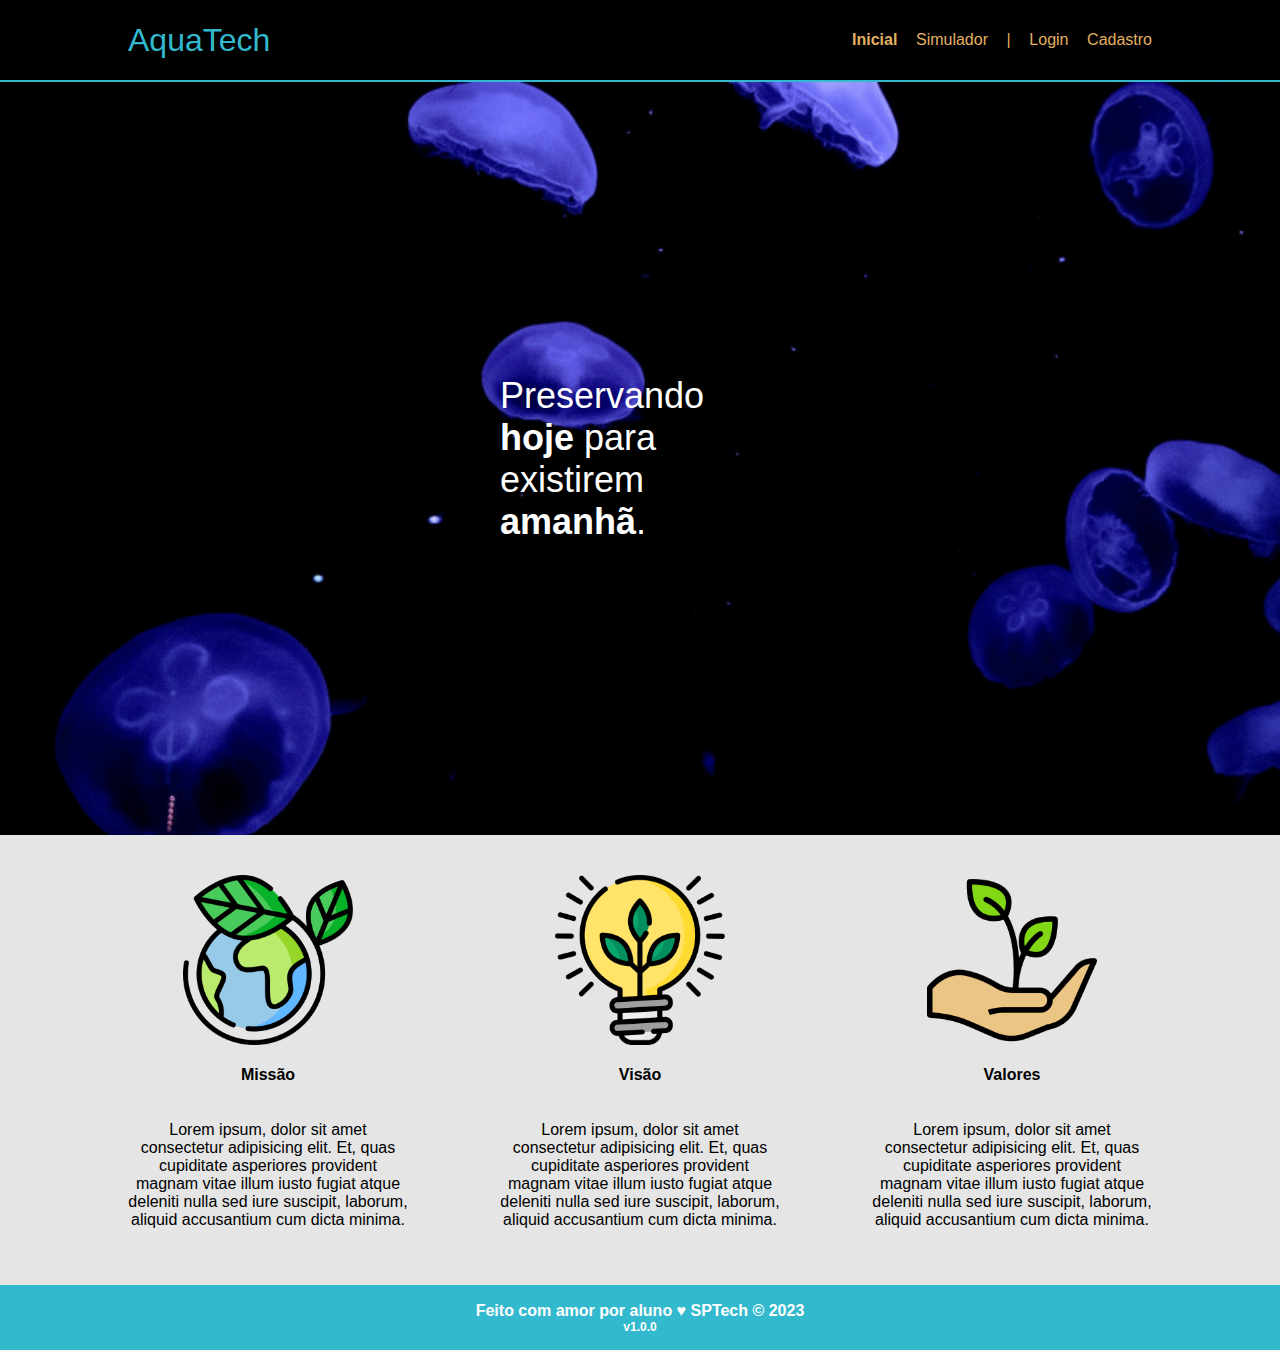
==== web-data-viz/site/public/index.html @ 273b3b71 "tela dash working!" ====
<!DOCTYPE html>
<html lang="en">

<head>
    <meta charset="UTF-8">
    <meta http-equiv="X-UA-Compatible" content="IE=edge">
    <meta name="viewport" content="width=device-width, initial-scale=1.0">

    <title>AquaTech | Página Inicial</title>

    <script src="./js/funcoes.js"></script>

    <link rel="icon" href="./assets/icon/favicon2.ico">
    <link rel="stylesheet" href="./css/estilo.css">
    <link rel="preconnect" href="https://fonts.gstatic.com">
    <!-- <link
        href="https://fonts.googleapis.com/css2?family=Exo+2:ital,wght@0,100;0,200;0,300;0,400;0,500;0,600;0,700;0,800;0,900;1,100;1,200;1,300;1,400;1,500;1,600;1,700;1,800;1,900&display=swap"
        rel="stylesheet"> -->
</head>

<body>
    <div class="header">
      <div class="container">
        <h1 class="titulo">AquaTech</h1>
        <ul class="navbar">
          <li class="agora">
            <a href="#">Inicial</a>
          </li>
          <li>
            <a href="simulador.html">Simulador</a>
          </li>
          <li>|</li>
          <li>
            <a href="login.html">Login</a>
          </li>
          <li>
            <a href="cadastro.html">Cadastro</a>
          </li>
        </ul>
      </div>
    </div>
  
    <div class="banner">
      <div class="container">
        <p>Preservando <span>hoje</span> para existirem <span>amanhã</span>.</p>
      </div>
    </div>
  
    <div class="social">
      <div class="container">
        <div class="boxes">
          <div class="box">
            <img src="assets/imgs/planet-earth_color.png">
            <h4>Missão</h4>
            <p>Lorem ipsum, dolor sit amet consectetur adipisicing elit. Et, quas cupiditate asperiores provident magnam
              vitae illum iusto fugiat atque deleniti nulla sed iure suscipit, laborum, aliquid accusantium cum dicta
              minima.</p>
          </div>
          <div class="box">
            <img src="assets/imgs/lightbulb_color.png">
            <h4>Visão</h4>
            <p>Lorem ipsum, dolor sit amet consectetur adipisicing elit. Et, quas cupiditate asperiores provident magnam
              vitae illum iusto fugiat atque deleniti nulla sed iure suscipit, laborum, aliquid accusantium cum dicta
              minima.</p>
          </div>
          <div class="box">
            <img src="assets/imgs/growth_color.png">
            <h4>Valores</h4>
            <p>Lorem ipsum, dolor sit amet consectetur adipisicing elit. Et, quas cupiditate asperiores provident magnam
              vitae illum iusto fugiat atque deleniti nulla sed iure suscipit, laborum, aliquid accusantium cum dicta
              minima.</p>
          </div>
        </div>
      </div>
    </div>
  
    <div class="footer">
      <div class="container">
        <h4>Feito com amor por aluno &hearts; SPTech &copy; 2023</h4>
        <span class="version">v1.0.0</span>
      </div>
    </div>
  </body>

</html>
---- web-data-viz/site/public/css/estilo.css ----
body {
  margin: 0;
  padding: 0;
  font-family: 'Barlow', 'Segoe UI', 'Segoe UI', Tahoma, Geneva, Verdana, sans-serif;
  background-color: black;
}

:root {
  --tamanho-header: 80px;
  --tamanho-banner: calc(100vh - var(--tamanho-header) - var(--tamanho-footer) - 2px);
  --tamanho-simulador: calc(100vh - var(--tamanho-header) - var(--tamanho-footer) - 2px);
  --tamanho-login: calc(100vh - var(--tamanho-header) - var(--tamanho-footer) - 2px);
  --tamanho-footer: 65px;
}

.container {
  display: flex;
  width: 80%;
  margin: auto;
}

.header {
  height: var(--tamanho-header);
  border-bottom: 2px solid #32b9cd;
}

.header .container {
  justify-content: space-between;
  align-items: center;
  height: 100%;
}

.header a {
  text-decoration: none;
  color: #e3b062;
}

.agora {
  font-weight: 800;
}

.navbar {
  width: 300px;
  display: flex;
  align-items: center;
  justify-content: space-between;
  list-style: none;
  color: #e3b062;
}

.titulo {
  color: #32b9cd;
  width: fit-content;
  font-weight: 500;
}

.header h1 {
  margin: 0;
}

.banner {
  height: var(--tamanho-banner);
  background-image: url('../assets/imgs/bg-jelly-fish-para-home.png');
  background-size: cover;
}

.banner .container {
  justify-content: center;
  align-items: center;
  height: 100%;
}

.banner .container p {
  font-size: 36px;
  color: white;
  width: 280px;
}

.banner .container span {
  font-weight: 800;
}

.social {
  background-color: #e5e5e5;
  display: flex;
}

.social .container {
  justify-content: center;
}

.box img {
  width: 170px;
}

.social .container .boxes {
  display: flex;
  justify-content: space-between;
  width: 100%;
}

.box {
  width: 280px;
  height: 450px;
  display: flex;
  flex-direction: column;
  justify-content: center;
  align-items: center;
}

.box p {
  text-align: center;
}

.login {
  height: var(--tamanho-login);
  background-image: url('../assets/imgs/bg-jelly-fish-para-home.png');
  background-size: cover;
}

.login .container {
  justify-content: center;
  align-items: center;
  height: 100%;
}

.card {
  width: 30%;
  background-color: #e5e5e5;
  border-radius: 10px;
  display: flex;
  align-items: center;
  justify-content: space-evenly;
  flex-direction: column;
  color: palevioletred;
  row-gap: 20px;
}

.card-cadastro {
  height: 80%;
}

.card-login {
  height: 60%;
}

.card h2 {
  margin: 0;
  font-size: 30px;
}

.formulario {
  display: flex;
  height: 90%;
  width: 80%;
  justify-content: space-around;
  flex-direction: column;
}

.formulario span {
  font-size: 15px;
  font-weight: 800;
}

.formulario input {
  border: 2px solid #32b9cd;
  height: 30px;
  text-align: center;
  border-radius: 10px;
}

.campo {
  display: flex;
  flex-direction: column;
  justify-content: start;
}

.botao {
  cursor: pointer;
  font-family: "Barlow", sans-serif;
  border: 0;
  border-radius: 5px;
  font-weight: 600;
  font-size: 18px;
  color: #fff;
  background-color: #e6005a;
  width: 120px;
  height: 30px;
  align-self: center;
}

.loading-div {
  width: 50px;
  display: none;
}

.loading-div img {
  height: 50px;
  width: 50px;
}

#div_erros_login {
  display: none
}

.alerta_erro{
  display: flex;
  justify-content: flex-end;
}

.card_erro {
  display: none;
  background-color: #fff;
  color: black;
  width: 230px;
  position: fixed;
  border-radius: 4px;
  border: #e6005a 3px solid;
  padding: 10px;
  margin-right: 10%;
}

.card_erro #mensagem_erro{
  font-weight: 500;
  font-size: 20px;
}

.footer {
  height: var(--tamanho-footer);
  width: 100%;
  background-color: #32b9cd;
  color: #fff;
}

.footer h4 {
  margin: 0;
}

.footer .container {
  align-items: center;
  justify-content: center;
  flex-direction: column;
  height: 100%;
}

.footer .container .version {
  font-size: 12px;
  font-weight: 800;
}

.simulador {
  color: white;
}

.simulador .container {
  flex-direction: column;
  overflow: scroll; 
  height: var(--tamanho-simulador);
}
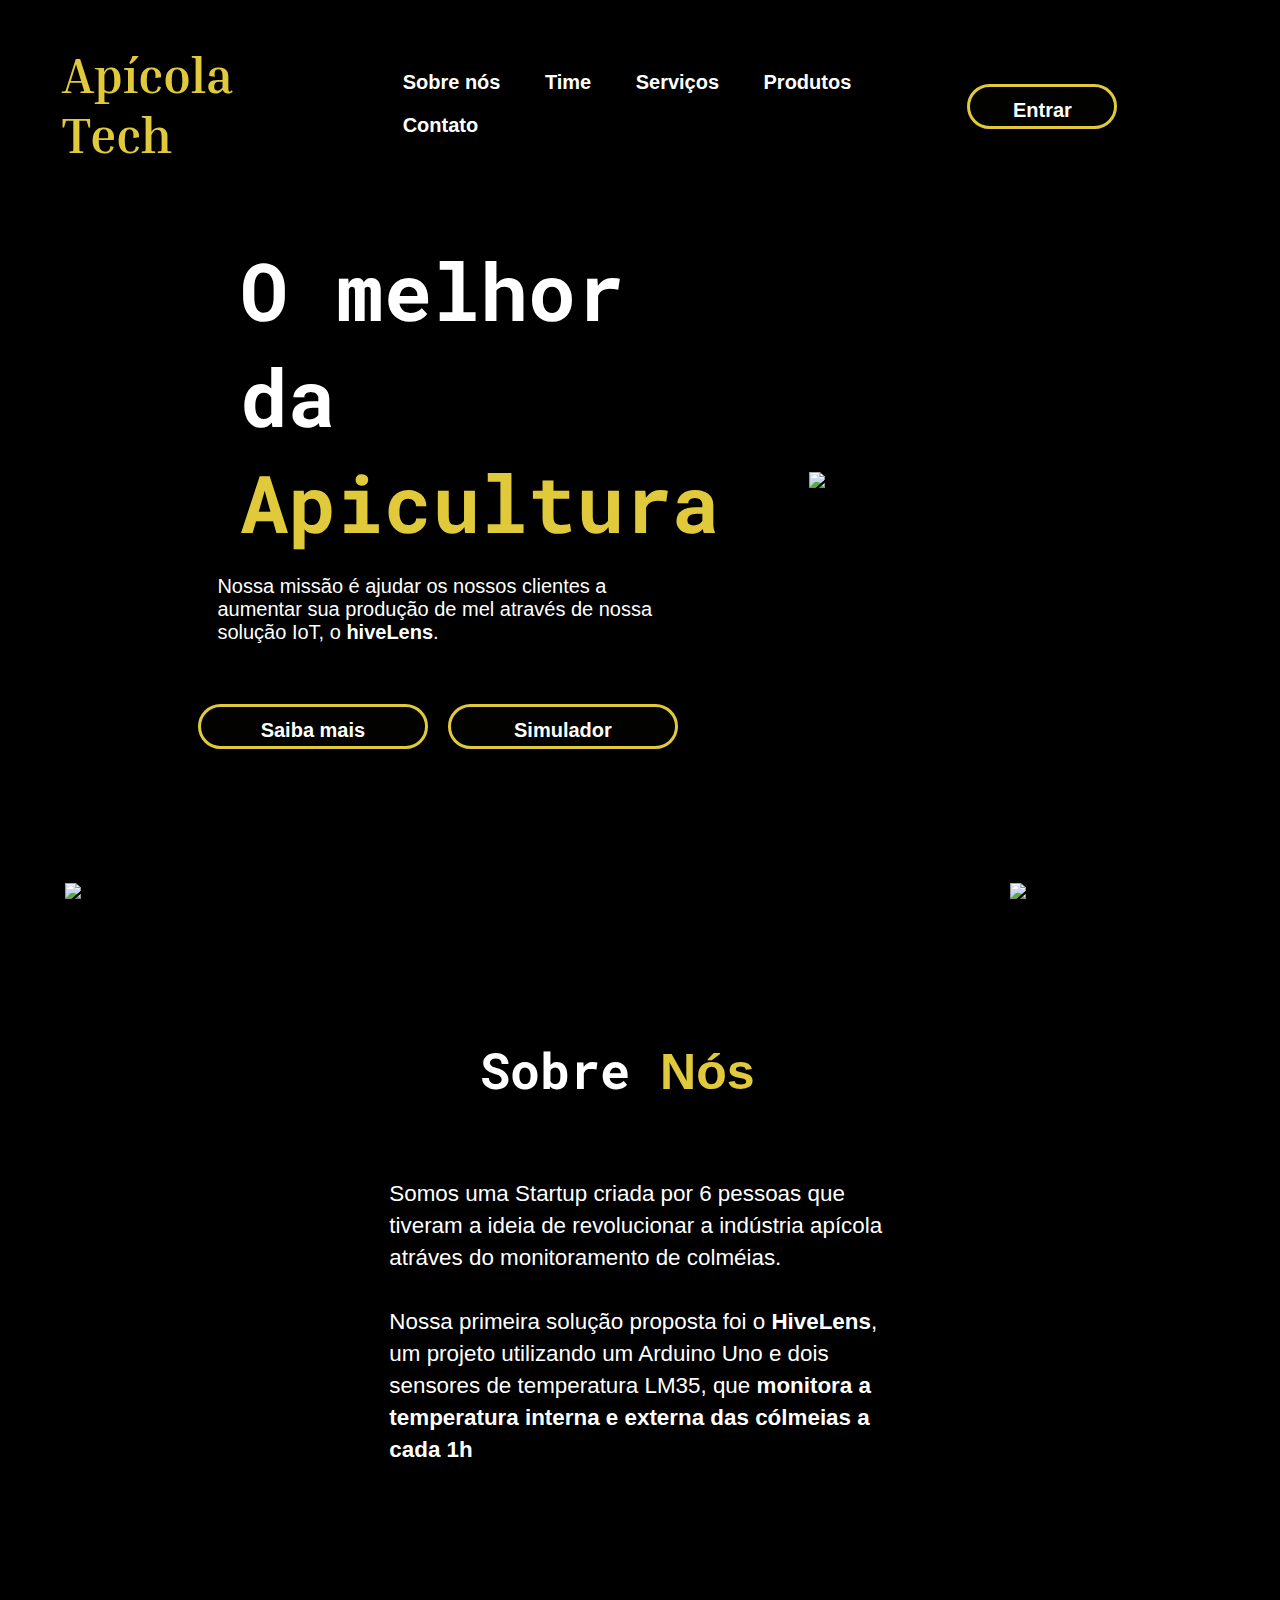
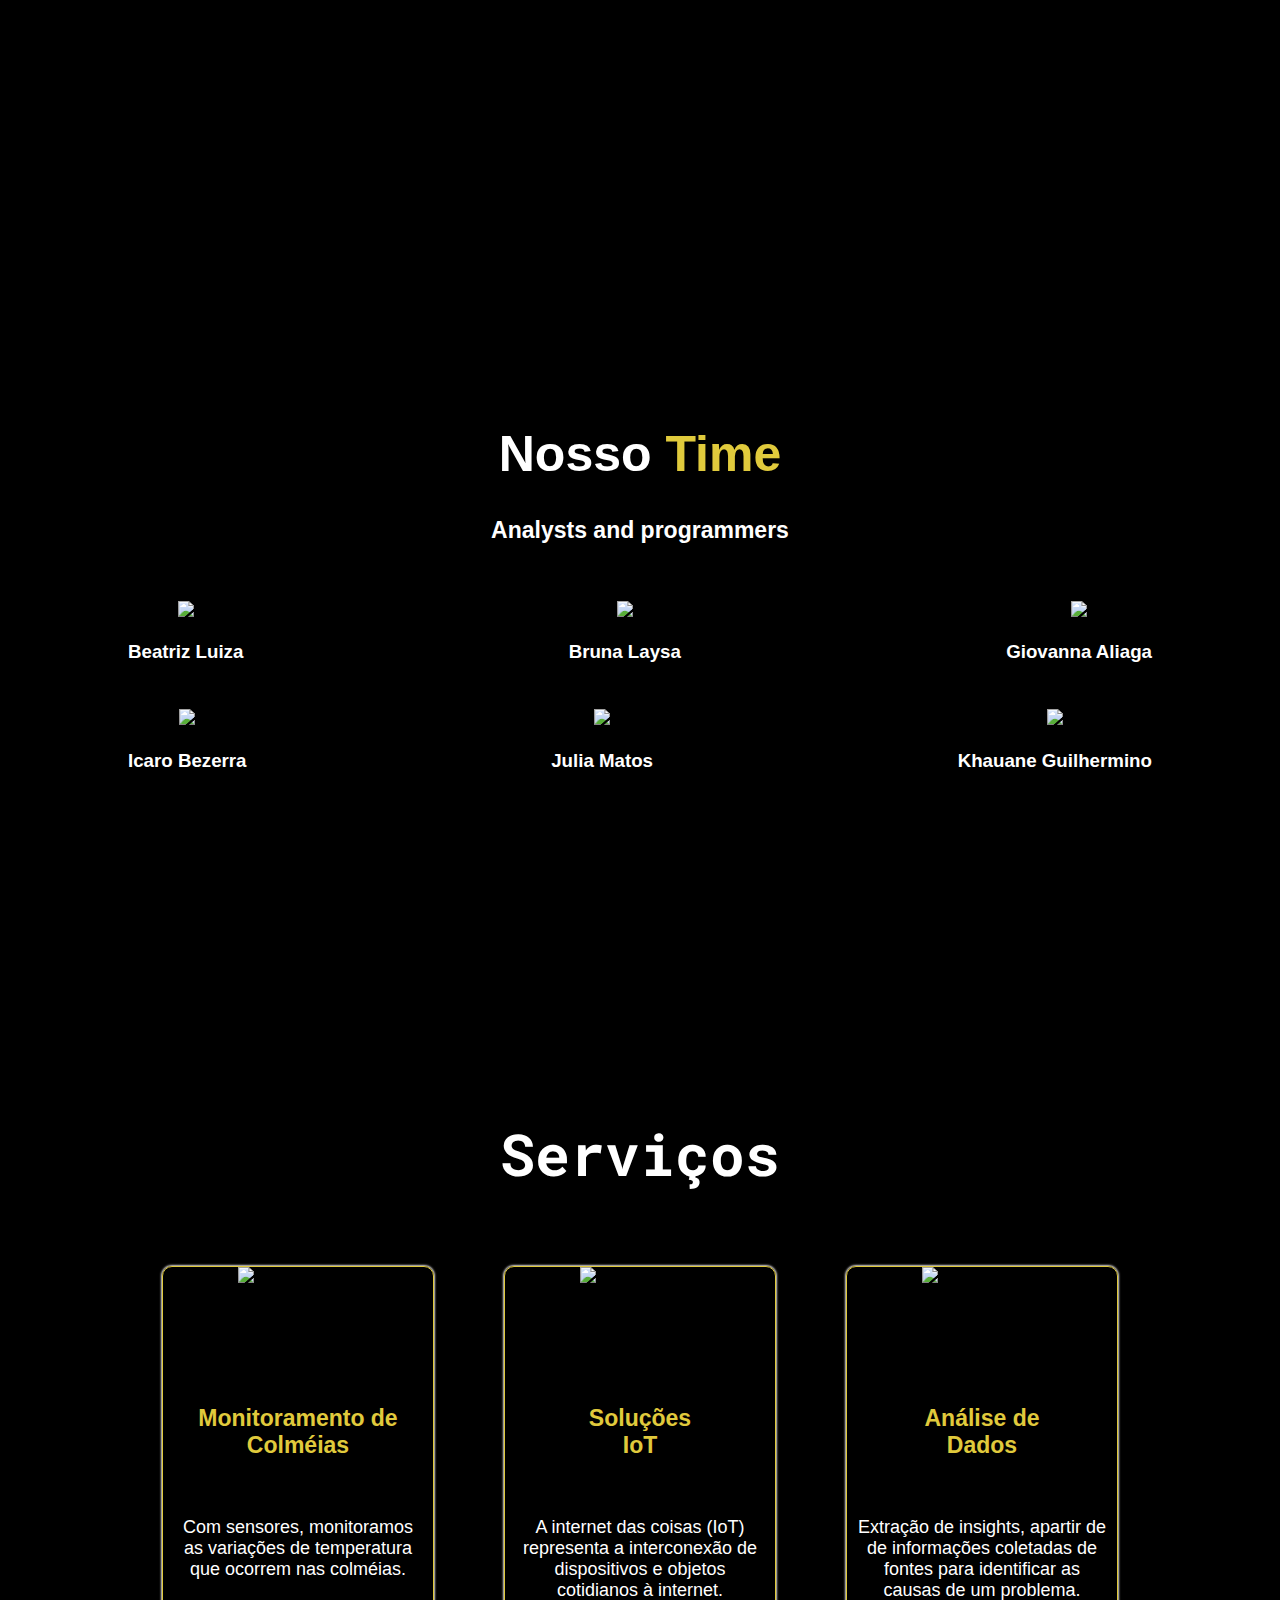
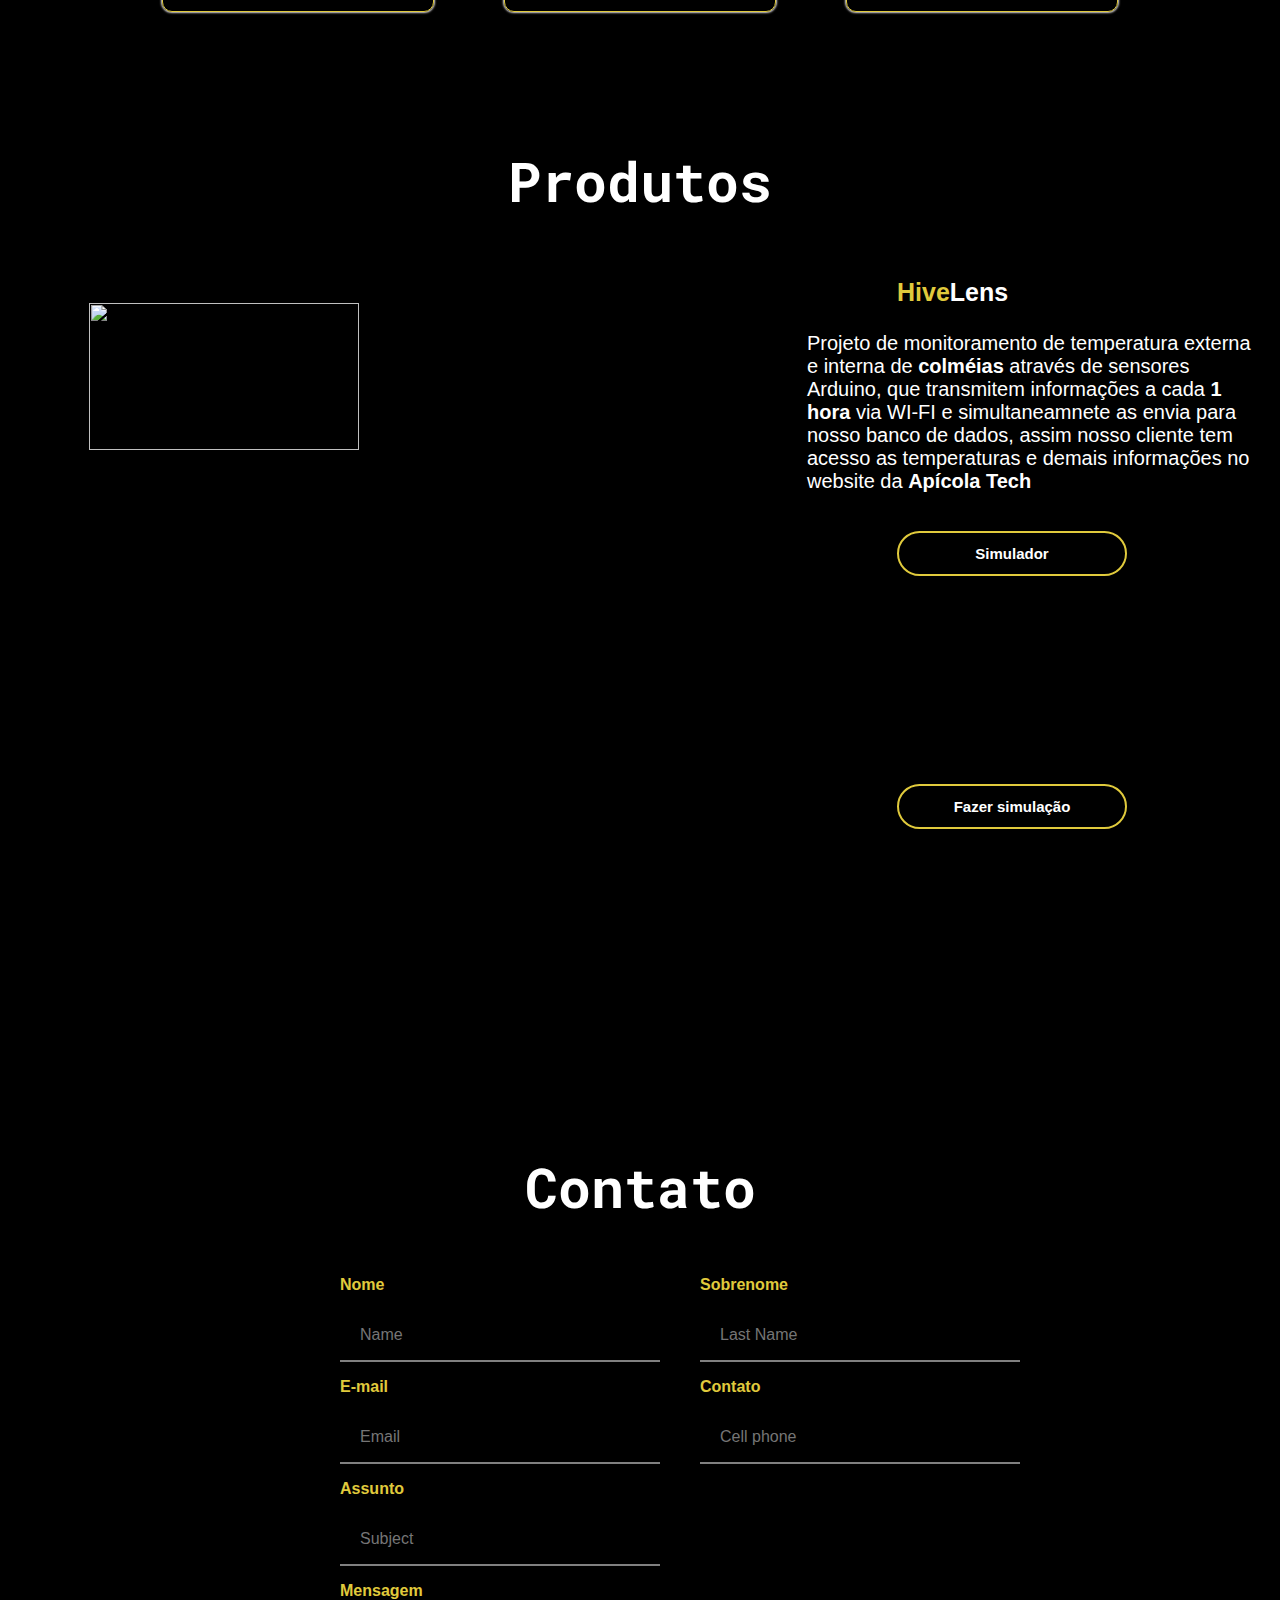
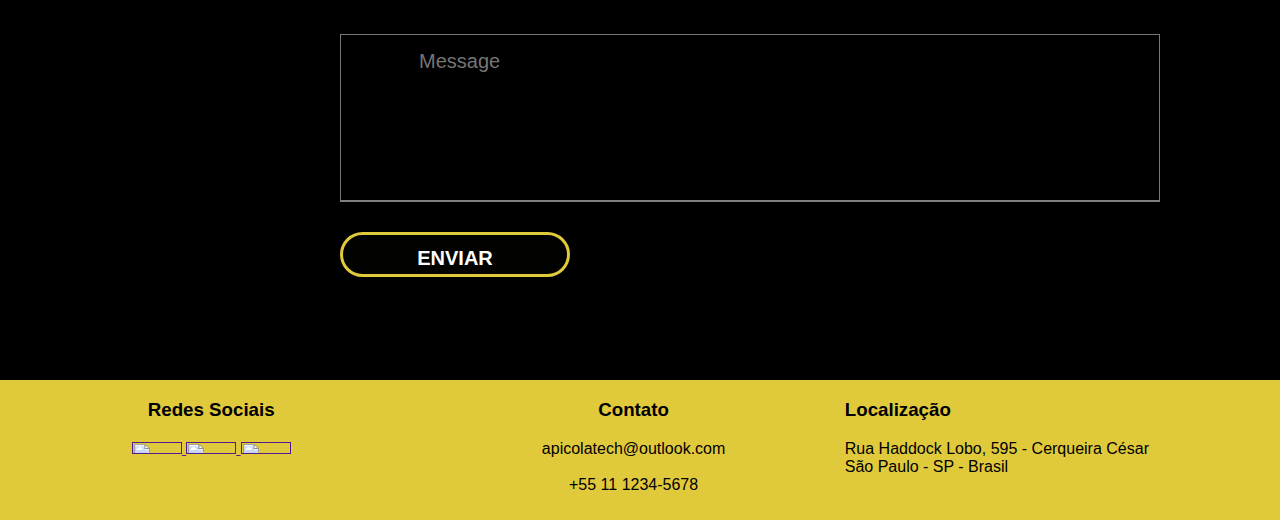
==== commit 0a214c9a: "updash" ====
--- a/web-data-viz/site/public/index.html
+++ b/web-data-viz/site/public/index.html
@@ -1,85 +1,238 @@
 <!DOCTYPE html>
 <html lang="en">
-
 <head>
     <meta charset="UTF-8">
     <meta http-equiv="X-UA-Compatible" content="IE=edge">
     <meta name="viewport" content="width=device-width, initial-scale=1.0">
-
-    <title>AquaTech | Página Inicial</title>
-
-    <script src="./js/funcoes.js"></script>
-
-    <link rel="icon" href="./assets/icon/favicon2.ico">
-    <link rel="stylesheet" href="./css/estilo.css">
-    <link rel="preconnect" href="https://fonts.gstatic.com">
-    <!-- <link
-        href="https://fonts.googleapis.com/css2?family=Exo+2:ital,wght@0,100;0,200;0,300;0,400;0,500;0,600;0,700;0,800;0,900;1,100;1,200;1,300;1,400;1,500;1,600;1,700;1,800;1,900&display=swap"
-        rel="stylesheet"> -->
+    <link rel="stylesheet" href="./css/index.css">
+    <link rel="preconnect" href="https://fonts.googleapis.com">
+    <link rel="preconnect" href="https://fonts.gstatic.com" crossorigin>
+    <link href="https://fonts.googleapis.com/css2?family=Roboto+Mono:wght@600&display=swap" rel="stylesheet">
+    <link href='https://fonts.googleapis.com/css?family=Inria Serif' rel='stylesheet'>
+    <title>Apícola Tech</title>
 </head>
-
 <body>
-    <div class="header">
-      <div class="container">
-        <h1 class="titulo">AquaTech</h1>
-        <ul class="navbar">
-          <li class="agora">
-            <a href="#">Inicial</a>
-          </li>
-          <li>
-            <a href="simulador.html">Simulador</a>
-          </li>
-          <li>|</li>
-          <li>
-            <a href="login.html">Login</a>
-          </li>
-          <li>
-            <a href="cadastro.html">Cadastro</a>
-          </li>
-        </ul>
+    <div class="header" id="menu">
+        <nav>
+          <div class="Logo">
+            <h1>Apícola Tech</h1>
+          </div>
+            <ul>
+                <li><a href="#SobreNós">Sobre nós</a></li>
+                <li><a href="#NossoTime">Time</a></li>
+                <li><a href="#Serviços">Serviços</a></li>
+                <li><a href="#Produtos">Produtos</a></li>
+                <li><a href="#Contato">Contato</a></li>
+            </ul>
+            <a href="login.html"><button type="button">Entrar</button></a> 
+        </nav>
+
+       
+            <div class="container">
+                <div class="caixa">
+                    <h1 class="titulo">O melhor da <span class="xxx">Apicultura</span></h1>
+                    <p>Nossa missão é ajudar os nossos clientes a aumentar sua produção de mel através de nossa solução IoT, o <b>hiveLens</b></b>.</p>
+                    <div class="botoesDuplo">
+                       <a href="#levarservicos"> <button>Saiba mais</button></a>
+                        <a href= "./simul.html"><button>Simulador</button></a>
+                    </div>
+                </div>
+                <div class="imgInicial">
+                    <img src="./src/Imagens Site/abelinha.png" alt="foto incial">
+                </div>
+            </div>
+        </div>
+        <div class="containerSobreNos"><a name="SobreNós"></a>
+
+            <div class="imgValores">
+                <img src="./src/Imagens Site/Right Side.png" alt="Imagem dos valores">
+            </div> 
+    
+            <div class="infoSobrenos">
+                <div class="tituloSobrenos">
+                    <h1>Sobre <span>Nós</span></a></h1>
+                </div>
+                <div class="txtSobrenos">
+                    <p>Somos uma Startup criada por 6 pessoas que tiveram a ideia de revolucionar a indústria apícola atráves do monitoramento de colméias.<br><br>
+                    Nossa primeira solução proposta foi o <b>HiveLens</b>, um projeto utilizando um Arduino Uno e dois sensores de temperatura LM35, que <b>monitora a temperatura interna e externa das cólmeias a cada 1h</b></p>
+                </div>
+            </div>
+    
+            <div class="imgValores">
+                <img src="./src/Imagens Site/Right Side.png" alt="Imagem dos valores">
+            </div> 
+            
+        </div>
+        <div class="main"> 
+            <div class="container-main"><a name="NossoTime"></a>
+              <h1>Nosso <span>Time</span></h1>
+              <h4>Analysts and programmers</h4>
+              <div class="container-img">
+                <div class="container-img-first-row">
+                  <ul>
+                    <li>
+                      <img src="./src/Fotos Equipe/FotoBeatriz.png">
+                      <div class="caption"><h3>Beatriz Luiza </h3></div>
+                    </li>
+                    <li>
+                      <img src="./src/Fotos Equipe/FotoBruna.jpeg">
+                      <div class="caption"><h3>Bruna Laysa</h3></div>
+                    </li>
+                    <li>
+                      <img src="./src/Fotos Equipe/FotoGiovanna.jpeg">
+                      <div class="caption"><h3>Giovanna Aliaga</h3</div>
+                      </li>
+                  </ul>
+                </div>
+                <div class="container-img-second-row">
+                  <ul>
+                    <li>
+                      <img src="./src/Fotos Equipe/FotoIcaro.jpeg">
+                      <div class="caption"><h3>Icaro Bezerra</h3></div>
+                    </li>
+                    <li>
+                      <img src="./src/Fotos Equipe/FotoJulia.jpeg">
+                      <div class="caption"><h3>Julia Matos</h3></div>
+                    </li>
+                    <li>
+                      <img src="./src/Fotos Equipe/FotoKhauane.jpeg">
+                      <div class="caption"><h3>Khauane Guilhermino</h3></div>
+                    </li>
+                  </ul>
+                </div>
+              </div>
+            </div>
+          </div>
+        
+
+    <div id="parte2">
+        <div class="containerServicos"><a name="Serviços"></a>
+    
+            <div class="tituloServico">
+                <h1 class="h1Servicos" id="levarservicos">Serviços</h1> 
+            </div>
+    
+            <div class="cardsServicos">
+                
+                <div class="cardMonitoramento">
+                    <img id="iconColmeia" src="./src/Imagens Site/IconColmeia.png" alt="icone colmeia"><br>
+                    <h4>Monitoramento de Colméias</h4><br>
+                    <p>Com sensores, monitoramos as variações de temperatura que ocorrem nas colméias.</p>
+        
+                </div>
+        
+                <div class="cardMonitoramento">
+                    <img src="./src/Imagens Site/IconSolucoes.png" alt="icone soluçoes"><br>
+                    <h4>Soluções <br> IoT</h4><br>
+                    <p>A internet das coisas (IoT) representa a interconexão de dispositivos e objetos cotidianos à internet.</p>
+                </div>
+        
+                <div class="cardMonitoramento">
+                    <img src="./src/Imagens Site/IconAnalise.png" alt="icone analise"><br>
+                    <h4>Análise de <br> Dados</h4><br>
+                    <p>Extração de insights, apartir de de informações coletadas de fontes para identificar as causas de um problema.</p>
+                </div>
+            </div> 
+    
+        </div>
+    </div>
+    <div class="containerProdutos"><a name="Produtos"></a>
+        <div class="tituloProdutos">
+          <h1>Produtos</h1>
+        </div>
+        <div class=" informacoes">
+          <div class="imgProduto">
+              <img src="./src/Imagens Site/logoProduto.png">
+             
+          </div>
+          <div class="informacoesProduto">
+              <h3>Hive<span>Lens</span></h3> 
+              <p> Projeto de monitoramento de temperatura externa e interna de <b>colméias</b> através de sensores
+              Arduino, que transmitem informações a cada <b> 1 hora</b> via WI-FI e simultaneamnete as
+              envia para nosso banco de dados, assim nosso cliente tem acesso as temperaturas e demais
+              informações no website da <b> Apícola Tech</b></p>
+  
+             <div class="botaoOrcamento">
+<<<<<<< HEAD
+
+              <a href="simul.html"><button>Simulador</button></a>
+=======
+              <a href="simul.html">
+
+                <button> Fazer simulação</button>
+              </a>
+>>>>>>> 70aa7fb256468e38817491bf80f21b9c6511e936
+             </div> 
+          </div>
+        </div>
       </div>
+      <div class="main"><a name="Contato"></a>
+        <div class="main-container">
+          <div class="tituloContato">
+            <h1>Contato</h1>
+          </div>
+            <div class="input-container-1">
+                <div class="input-column">
+                    <label>Nome</label>
+                    <input type="text" placeholder="Name">
+                    <label>E-mail</label>
+                    <input type="text" placeholder="Email">
+                </div>
+                <div class="input-column">
+                    <label>Sobrenome</label>
+                    <input type="text" placeholder="Last Name">
+                    <label>Contato</label>
+                    <input type="text" placeholder="Cell phone">
+                </div>
+            </div>
+            <div class="input-container-2">
+                <label>Assunto</label>
+                <input type="text" placeholder="Subject">
+                <label>Mensagem</label><br>
+                <textarea name="" id="" cols="30" rows="10" placeholder="Message"></textarea>
+            </div>
+            <div class="btn-container">
+                <button>ENVIAR</button>
+            </div>
+        </div>
     </div>
-  
-    <div class="banner">
-      <div class="container">
-        <p>Preservando <span>hoje</span> para existirem <span>amanhã</span>.</p>
+    <footer>
+      <div class="RedeSocial">
+        <div>
+          <h3>
+            Redes Sociais
+          </h3>
+        </div>
+        <div>
+          <a href="">
+            <img src="./src/Imagens Site/facebook-svgrepo-com.svg" alt="">
+          </a>
+          <a href="">
+            <img src="./src/Imagens Site/linkedin-round-svgrepo-com.svg" alt="">
+          </a>
+          <a href="">
+            <img src="./src/Imagens Site/whatsapp-128-svgrepo-com.svg" alt="">
+          </a>
+
+        </div>
+
+    </div>
+      <div class="contato">
+        <h3>
+          Contato
+        </h3>
+        <span>apicolatech@outlook.com <br> <br></span>
+        <span>+55 11 1234-5678</span  >
+
       </div>
-    </div>
-  
-    <div class="social">
-      <div class="container">
-        <div class="boxes">
-          <div class="box">
-            <img src="assets/imgs/planet-earth_color.png">
-            <h4>Missão</h4>
-            <p>Lorem ipsum, dolor sit amet consectetur adipisicing elit. Et, quas cupiditate asperiores provident magnam
-              vitae illum iusto fugiat atque deleniti nulla sed iure suscipit, laborum, aliquid accusantium cum dicta
-              minima.</p>
-          </div>
-          <div class="box">
-            <img src="assets/imgs/lightbulb_color.png">
-            <h4>Visão</h4>
-            <p>Lorem ipsum, dolor sit amet consectetur adipisicing elit. Et, quas cupiditate asperiores provident magnam
-              vitae illum iusto fugiat atque deleniti nulla sed iure suscipit, laborum, aliquid accusantium cum dicta
-              minima.</p>
-          </div>
-          <div class="box">
-            <img src="assets/imgs/growth_color.png">
-            <h4>Valores</h4>
-            <p>Lorem ipsum, dolor sit amet consectetur adipisicing elit. Et, quas cupiditate asperiores provident magnam
-              vitae illum iusto fugiat atque deleniti nulla sed iure suscipit, laborum, aliquid accusantium cum dicta
-              minima.</p>
-          </div>
-        </div>
+      <div class="endereco">
+        <h3>Localização</h3>
+        <span> Rua Haddock Lobo, 595 - Cerqueira César 
+         <br> São Paulo - SP - Brasil
+          </span>
       </div>
-    </div>
-  
-    <div class="footer">
-      <div class="container">
-        <h4>Feito com amor por aluno &hearts; SPTech &copy; 2023</h4>
-        <span class="version">v1.0.0</span>
-      </div>
-    </div>
-  </body>
-
+    </footer>
+    
+  </div>
+</body>
 </html>--- a/web-data-viz/site/public/css/index.css
+++ b/web-data-viz/site/public/css/index.css
@@ -0,0 +1,581 @@
+* {
+    font-family: 'Zen Kaku Gothic New', sans-serif;
+}
+
+/* html{
+    scroll-behavior: smooth;
+} */
+
+
+/* Tela de início */
+
+body {
+    margin: 0;
+    padding: 0;
+    background-color: #020200;
+    display: flex;
+    flex-direction: column;
+}
+
+.header {
+    height: 97vh;
+    width: 97%;
+}
+
+nav {
+    display: flex;
+    align-items: center;
+    justify-content: space-between;
+    padding-top: 10px;
+    padding-left: 5%;
+    padding-right: 10%;
+    position: sticky;
+    background-color: black;
+}
+
+nav ul li {
+    list-style-type: none;
+    display: inline-block;
+    padding-top: 50px;
+    padding: 10px 20px;
+    color: white;
+    font-size: 20px;
+
+}
+
+nav ul li a {
+    color: white;
+    text-decoration: none;
+    font-weight: bold;
+}
+
+nav ul li a:hover {
+    color: #E0CA3C;
+    transition: .3s;
+
+}
+
+button {
+    border: solid #E0CA3C;
+    background-color: rgba(255, 255, 0, 0.007);
+    color: white;
+    padding: 12px 30px;
+    border-radius: 30px;
+    font-weight: bold;
+    font-size: 15px;
+    cursor: pointer;
+}
+
+.header nav button {
+    width: 150px;
+
+}
+
+button:hover {
+    color: #E0CA3C;
+    transition: .3s;
+}
+
+p {
+    color: white;
+    font-size: 20px;
+    margin-bottom: 10px;
+    width: 450px;
+    margin-right: 66px;
+    margin-left: 110px;
+
+}
+
+.container {
+    display: flex;
+    justify-content: center;
+    align-items: center;
+    padding: 10px;
+    width: 100%;
+}
+
+.titulo {
+    font-family: 'Roboto Mono', monospace;
+    color: white;
+    padding-top: 30px;
+    padding-left: 130px;
+    font-size: 80px;
+    margin: 0;
+}
+
+.container .caixa {
+    display: flex;
+    flex-direction: column;
+    width: 50%;
+    justify-content: center;
+    align-items: center;
+    margin-left: 100px;
+}
+
+.caixa .titulo .xxx {
+    color: #E0CA3C;
+    font-family: 'Roboto Mono', monospace;
+}
+
+.botoesDuplo {
+    display: flex;
+    flex-direction: row;
+    gap: 20px;
+    margin-top: 40px;
+    margin-right: 150px;
+    margin-left: 185px;
+}
+
+.container .imgInicial {
+    width: 50%;
+    height: auto;
+    display: flex;
+    align-items: center;
+    justify-content: center;
+
+}
+
+img {
+    width: 70%;
+    height: 70%;
+}
+
+.Logo h1 {
+    color: #E0CA3C;
+    font-family: 'Inria Serif';
+    font-size: 50px;
+}
+
+
+
+
+/* Sobre Nós */
+
+.containerSobreNos {
+    margin: 0 100px 10px 0;
+    padding: 10px;
+    display: flex;
+    flex-direction: row;
+    justify-content: space-between;
+}
+
+.tituloSobrenos {
+    display: flex;
+    justify-content: center;
+    margin-top: 120px;
+}
+
+.tituloSobrenos h1 {
+    color: white;
+    font-size: 50px;
+    font-family: 'Roboto Mono', monospace;
+}
+
+.tituloSobrenos span {
+    color: #E0CA3C;
+}
+
+.txtSobrenos {
+    display: flex;
+    justify-content: center;
+    margin-top: 20px;
+}
+
+.txtSobrenos p {
+    color: white;
+    width: 500px;
+    font-size: 1.4em;
+    line-height: 2rem;
+}
+
+.imgValores {
+    height: 97vh;
+
+}
+
+.imgValores img {
+    height: 100%;
+}
+
+/* Tela do Time */
+
+
+body {
+    margin: 0;
+    padding: 0;
+    background-color: black;
+}
+
+.main {
+    height: 95dvh;
+    display: flex;
+    align-items: center;
+    justify-content: center;
+}
+
+.container-main {
+    background: black;
+    text-align: center;
+    width: 80%;
+    margin: 0 auto;
+}
+
+.container-main h1 {
+    color: white;
+    font-size: 50px;
+}
+
+.container-main span {
+    color: #E0CA3C;
+}
+
+.container-main h4 {
+    color: white;
+}
+
+.container-img ul {
+    padding: 0;
+    list-style: none;
+    display: flex;
+    justify-content: space-between;
+}
+
+.container-img-first-row ul {
+    margin: 25px 0 25px 0;
+}
+
+.container-img-second-row ul {
+    margin: 25px 0 25px 0;
+}
+
+.container-img li {
+    background: black;
+    color: white;
+}
+
+.container-img li img {
+    height: auto;
+    max-width: 300px;
+    border: 2px solid black;
+}
+
+
+
+
+/* Tela Serviços */
+
+body {
+    margin: 0;
+    padding: 0;
+    background-color: #020200;
+}
+
+.containerServicos {
+    margin: 0;
+    padding: 10px;
+}
+
+.tituloServico {
+    display: flex;
+    justify-content: space-around;
+    margin-top: 35px;
+}
+
+.tituloServico h1 {
+    font-size: 58px;
+    font-family: 'Roboto Mono', monospace;
+}
+
+.h1Servicos {
+    color: white;
+}
+
+.cardsServicos {
+    display: flex;
+    flex-direction: row;
+    justify-content: center;
+}
+
+.cardMonitoramento {
+    border: solid 1px;
+    border-color: #E0CA3C;
+    border-radius: 10px;
+    box-shadow: 0px 0px 2px 1px rgb(214, 211, 211);
+    margin: 35px;
+    width: 270px;
+}
+
+h4 {
+    color: #E0CA3C;
+    display: block;
+    margin: auto;
+    text-align: center;
+    font-size: 23px;
+    padding: 0 0 30px 0;
+}
+
+.cardMonitoramento p,
+.cardSolucoes p,
+.cardAnalise p {
+    text-align: center;
+    color: white;
+    font-size: 18px;
+    padding: 10px;
+    width: auto;
+    margin: 0 0 0 0;
+}
+
+.cardMonitoramento img,
+.cardSolucoes img,
+.cardAnalise img {
+    width: 120px;
+    height: 120px;
+
+    display: block;
+    margin: 0 auto;
+}
+
+
+
+
+
+/* Tela de Produto */
+
+body {
+    font-family: 'zen kaku gothic new', sans-serif;
+    background-color: black;
+    margin: 0;
+}
+
+.containerProduto {
+    height: 100vw;
+    width: 100%;
+    margin-bottom: 250px;
+}
+
+
+.tituloProdutos {
+    display: flex;
+    justify-content: center;
+    margin-top: 50px;
+}
+
+.tituloProdutos h1 {
+    color: white;
+    font-family: 'Roboto Mono', monospace;
+    font-size: 55px;
+}
+
+.informacoes {
+    display: flex;
+    justify-content: space-around;
+}
+
+.imgProduto {
+    display: flex;
+    width: 550px;
+    height: 300px;
+    margin-left: 60px;
+    margin-top: 50px;
+
+}
+
+.informacoesProduto {
+
+    width: 30%;
+    justify-content: center;
+    margin-right: 170px;
+}
+
+.informacoesProduto h3 {
+    color: #E0CA3C;
+    font-size: 25px;
+    font-family: 'zen kaku gothic new', sans-serif;
+    margin-left: 200px;
+}
+
+.informacoesProduto span {
+    color: white;
+}
+
+.informacoesProduto p {
+    color: white;
+    font-family: 'zen kaku gothic new', sans-serif;
+    font-size: 20px;
+}
+
+.botaoOrcamento button {
+    margin-top: 10px;
+    background-color: rgb(0, 0, 0);
+    border: solid 2px #E0CA3C;
+    color: white;
+    border-radius: 30px;
+    font-size: 15px;
+    padding: 10px;
+    margin-left: 200px;
+    margin-bottom: 180px;
+
+}
+
+
+
+
+/* Tela de contato */
+
+body {
+    background-color: black;
+    font-family: 'Zen Kaku Gothic New', sans-serif;
+}
+
+.main {
+    margin: 0;
+    padding: 0;
+    box-sizing: border-box;
+}
+
+.main-container {
+    margin: 0 auto;
+    height: 90dvh;
+    width: 50%;
+    display: flex;
+    flex-direction: column;
+    justify-content: center;
+}
+
+.input-container-1 {
+    display: flex;
+}
+
+.input-column {
+    padding: 0px 20px 0px 20px;
+    display: flex;
+    flex-direction: column;
+    width: 50%;
+
+}
+
+.input-container-2 {
+    padding: 0 20px 20px 20px;
+    display: flex;
+    flex-direction: column;
+
+}
+
+input {
+    background: none;
+    border: none;
+    border-bottom: 2px solid rgba(255, 255, 255, 0.5);
+    border-radius: 0px;
+    font-size: 16px;
+    width: 300px;
+    height: 50px;
+    padding: 0 0 0 20px;
+    color: white;
+    transition: 0.5s;
+}
+
+input:hover {
+    transition: 0.5s;
+    border-radius: 0px;
+    border-bottom: 1px solid rgba(255, 255, 255, 1);
+    box-shadow: 0px 10px 19px -19px #FFFFFF;
+
+}
+
+input:focus {
+    outline: none;
+    box-shadow: 0px 10px 19px -19px #FFFFFF;
+    border-radius: 0px;
+    border-bottom: 1px solid rgba(255, 255, 255, 1);
+}
+
+.btn-container {
+    padding: 0 20px;
+}
+
+button {
+    width: 230px;
+    height: 45px;
+    font-size: 20px;
+    margin: 10px 0px 5px 0px;
+    border-radius: 99px;
+    font-style: none;
+    border: solid #E0CA3C;
+    background-color: rgba(255, 255, 0, 0.007);
+    color: white;
+}
+
+button:hover {
+    color: #E0CA3C;
+    transition: .3s;
+}
+
+textarea {
+    resize: none;
+    background: none;
+    border-bottom: 2px solid rgba(255, 255, 255, 0.5);
+    font-size: 20px;
+    width: 740px;
+    height: 150px;
+    padding: 15px 0 0 78px;
+    color: white;
+    transition: 0.5s;
+    font-family: 'Zen Kaku Gothic New', sans-serif;
+}
+
+label {
+    margin: 15px 0 2px 0;
+    color: #E0CA3C;
+    display: block;
+    font-size: 1.00em;
+    margin-block-start: 1em;
+    margin-block-end: 1em;
+    margin-inline-start: 0px;
+    margin-inline-end: 0px;
+    font-weight: bold;
+
+}
+
+.tituloContato {
+    display: flex;
+    justify-content: center;
+    margin-top: 50px;
+}
+
+.tituloContato h1 {
+    color: white;
+    font-family: 'Roboto Mono', monospace;
+    font-size: 55px;
+}
+
+/* Footer */
+
+footer {
+    background-color: #E0CA3C;
+    width: 100%;
+    height: 140px;
+    display: flex;
+    margin: 80px 0 0 0;
+}
+
+div.RedeSocial {
+    width: 33%;
+    height: 100%;
+    display: flex;
+    flex-direction: column;
+    align-items: center;
+}
+
+div.RedeSocial img{
+    width: 50px;
+}
+
+div.contato {
+    width: 33%;
+    height: 100%;
+    display: flex;
+    flex-direction: column;
+    align-items: center;
+    text-align: center;
+}
+
